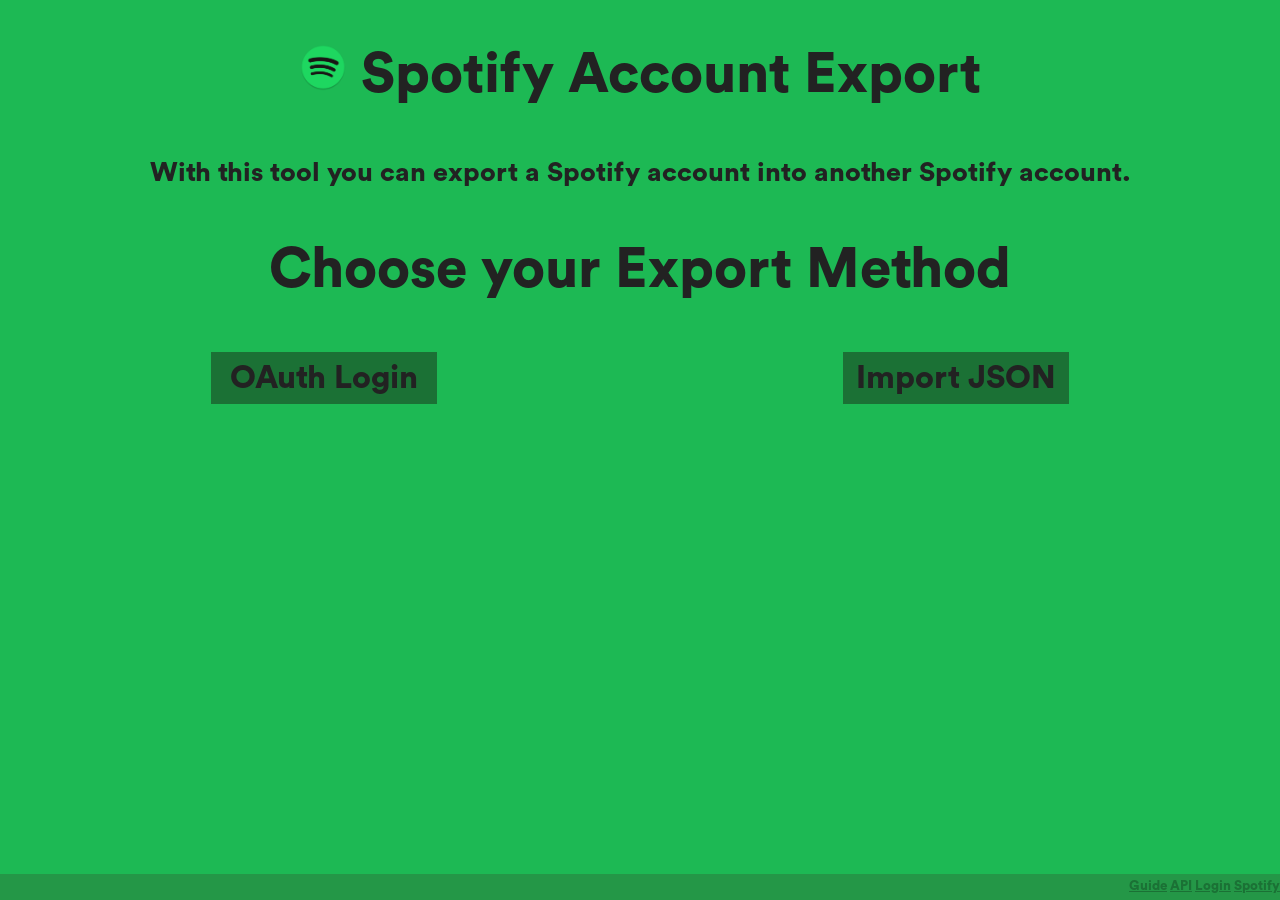
==== spotify/index.html @ 4a70bb80 "complete rework" ====
<html>
  <head>
    <title>Spotify Account Export</title>
    <script src="js/class/spotify-web-api.js"></script>
    <link rel="icon" type="image/png" href="img/icon.png" />
    <link rel="stylesheet" type="text/css" href="css/style.css">
    <base target="_blank">
  </head>

  <body>
    <!--<div id="header"></div>-->
    <div id="content">
      <div id="welcome">
        <table width="100%" cellspacing="16" cellpadding="16">
          <tbody>
            <tr>
              <td colspan="2"><img src="img/icon.png" width="48px"> Spotify Account Export</td>
            </tr>
            <tr>
              <td colspan="2" style="font-size: 20pt">
                With this tool you can export a Spotify account into another Spotify account.<br>
              </td>
            </tr>
            <tr>
              <td colspan="2">Choose your Export Method</td>
            </tr>
            <tr>
              <td><label class="upload" onclick="showPage(2, 1)">OAuth Login</label></td>
              <td><label class="upload" onclick="showPage(3, 1)">Import JSON</label></td>
            </tr>
          </tbody>
        </table>
      </div>

      <div id="oauthlogin">
        <table width="100%" cellspacing="16" cellpadding="0" style="font-size: 22pt;">
          <tbody>
            <tr>
              <td style="text-align:left" width="1%"><img class="back" onclick="showPage(1, 2)"></td>
              <td style="font-size: 34pt; color:#FFF; padding-right: 76px">OAuth Login</td>
            </tr>
            <tr><td colspan="2">1. <a href="https://accounts.spotify.com/login">Login</a> into your Spotify account.</td></tr>
            <tr><td colspan="2">2. Get OAuth Token by clicking <a href="https://developer.spotify.com/web-api/console/get-current-user/token?scope=user-read-private&scope=user-read-birthdate&scope=user-read-email&scope=playlist-read-private&scope=playlist-read-collaborative&scope=playlist-modify-public&scope=playlist-modify-private&scope=user-library-read&scope=user-library-modify&scope=user-follow-read&scope=user-follow-modify&scope=user-top-read&scope=user-read-playback-state&scope=user-read-recently-played&scope=user-read-currently-playing&scope=user-modify-playback-state">here</a> and copy it.</tr>
            <tr><td colspan="2">3. Paste the token into the field below and press <i>ENTER<i>.</tr>
            <tr><td colspan="2"><input type="text" id="p1_auth"><img class="search" id="p1_search"></td></tr>
            <tr>
              <td colspan="2">
                <div class="progress">
                  <div class="bar" id="p1_bar"></div>
                </div>
              </td>
            </tr>
          </tbody>
        </table>
      </div>

      <div id="loadinfos">
        <table width="100%" cellspacing="16" cellpadding="0" style="font-size: 14pt; text-align:left">
          <tbody>
            <tr>
              <td style="text-align:left" width="1%" rowspan="4"><img class="back" onclick="showPage(1, 4)"></td>
              <td style="font-size: 34pt; color:#FFF; text-align:right" colspan="2">Export this account</td>
            </tr>
            <tr>
              <td rowspan="3" style="text-align:right"><img id="p1_img" src="img/noimg.png" width="128px" height="128px"></td>
              <td id="p1_name" width="50%"></td>
            </tr>
            <tr><td id="p1_birth"></td></tr>
            <tr><td id="p1_email"></td></tr>
            <tr>
              <td colspan="3">
                <table width="100%" cellspacing="0" cellpadding="0" style="font-size: 16pt; background-color: #1aa64b">
                  <tbody>
                    <tr>
                      <td class="gb" width="25%">
                        <p><img id="main0" src="img/add.png" onclick="selectOption(this)" onmouseover="changeOver(this, 1)" onmouseout="changeOver(this, 0)" class="add"> Saved Songs</p>
                        <div style="border-left: 8px solid #1aa64b" class="bd" id="p1_songs"></div>
                        <p id="p1_totalsongs"></p>
                      </td>
                      <td class="gb" width="25%">
                        <p><img id="main1" src="img/add.png" onclick="selectOption(this)" onmouseover="changeOver(this, 1)" onmouseout="changeOver(this, 0)" class="add"> Saved Albums</p>
                        <div class="bd" id="p1_albums"></div>
                        <p id="p1_totalalbums"></p>
                      </td>
                      <td class="gb" width="25%">
                        <p><img id="main2" src="img/add.png" onclick="selectOption(this)" onmouseover="changeOver(this, 1)" onmouseout="changeOver(this, 0)" class="add"> Saved Artists</p>
                        <div class="bd" id="p1_artists"></div>
                        <p id="p1_totalartists"></p>
                      </td>
                      <td class="gb" width="25%">
                        <p><img id="main3" src="img/add.png" onclick="selectOption(this)" onmouseover="changeOver(this, 1)" onmouseout="changeOver(this, 0)" class="add"> Saved Playlists</p>
                        <div class="bd" id="p1_playlists"></div>
                        <p id="p1_totalplaylists"></p>
                      </td>
                    </tr>
                  </tbody>
                </table>
              </td>
            </tr>
            <tr>
              <td colspan="2" style="text-align:center"><label class="upload" onclick="exportJSON()"style="font-size:16pt">Export JSON</label></td>
              <td style="text-align:center"><label class="upload" onclick="showPage(5, 4)" style="font-size:16pt; width:300px">Export on Spotify account</label></td>
            </tr>
          </tbody>
        </table>
      </div>

      <div id="jsonupload">
        <table width="100%" cellspacing="16" cellpadding="0" style="font-size: 22pt; text-align:center">
          <tbody>
            <tr>
              <td style="text-align:left" width="1%"><img class="back" onclick="showPage(1, 3)"></td>
              <td style="font-size: 34pt; color:#FFF; padding-right: 35px">Import JSON</td>
            </tr>
            <tr><td colspan="2">Import the JSON file</tr>
            <tr><td colspan="2">of an account of Spotify.</tr>
            <tr>
              <td colspan="2">
                <iframe name="iframe" id="iframe" style="display:none"></iframe>
                <form target="iframe" method="post" enctype="multipart/form-data">
                  <label for="upload" class="upload" style="font-size:16pt"></label>
                  <input name="file" type="file" id="upload">
                </form>
              </td>
            </tr>
          </tbody>
        </table>
      </div>

      <div id="exportpage">
        <table width="100%" cellspacing="16" cellpadding="0" style="font-size: 22pt; text-align:center">
          <tbody>
            <tr>
              <td style="text-align:left" width="1%"><img class="back" onclick="showPage(4, 5)"></td>
              <td style="text-align:left" width="1%"><img class="home" onclick="showPage(1, 5)"></td>
              <td style="font-size: 34pt; color:#FFF; text-align:right" colspan="2">Export on this Spotify Account</td>
            </tr>
            <tr><td colspan="3">1. <a href="https://accounts.spotify.com/login">Login</a> into your Spotify account where you want the files to be exported.</td></tr>
            <tr><td colspan="3">2. Get OAuth Token by clicking <a href="https://developer.spotify.com/web-api/console/get-current-user/token?scope=user-read-private&scope=user-read-birthdate&scope=user-read-email&scope=playlist-read-private&scope=playlist-read-collaborative&scope=playlist-modify-public&scope=playlist-modify-private&scope=user-library-read&scope=user-library-modify&scope=user-follow-read&scope=user-follow-modify&scope=user-top-read&scope=user-read-playback-state&scope=user-read-recently-played&scope=user-read-currently-playing&scope=user-modify-playback-state">here</a> and copy it.</tr>
            <tr><td colspan="3">3. Paste the token into the field below and press <i>ENTER<i>.</tr>
            <tr><td colspan="3"><input type="text" id="p2_auth"><img class="search" id="p2_search"></td></tr>
            <tr>
              <td colspan="3">
                <table width="100%" cellspacing="16" cellpadding="0" id="p2_infos" style="font-size: 14pt; text-align:left">
                  <thead>
                    <tr><td style="font-size: 22pt; text-align:center" colspan="4">4. Press <i>SEND HERE</i> to initialize the exporting process.</tr>
                  </thead>
                  <tbody>
                    <tr>
                      <td style="text-align: right" rowspan="4"><img id="p2_img" src="img/noimg.png" width="128px" height="128px"></td>
                      <td width="100%">Send Infos to this Account</td>
                      <td rowspan="4" style="width:250px;">
                        <label id="convert" class="upload" style="width:250px; font-size: 16pt"></label>
                        <div id="p2_console" style="overflow-y: scroll; height:67px; width:100%; background-color:rgba(0,0,0,0.1)"></div>
                        <div class="progress">
                          <div class="bar" id="p2_bar"></div>
                        </div>
                      </td>
                    </tr>
                    <tr><td id="p2_name"></td></tr>
                    <tr><td id="p2_birth"></td></tr>
                    <tr><td id="p2_email"></td></tr>
                  </tbody>
                </table>
              </td>
            </tr>
          </tbody>
        </table>
      </div>
    </div>
    <div id="footer">
      <a href="https://github.com/sasopenna/spotify-account-export" class="dark">Guide</a>
      <a href="https://github.com/JMPerez/spotify-web-api-js" class="dark">API</a>
      <a href="https://accounts.spotify.com/login" class="dark">Login</a>
      <a href="https://spotify.com" class="dark">Spotify</a>
    </div>

    <script src="js/spotify.conf.js"></script>
    <script src="js/spotify.getsaved.js"></script>
    <script src="js/spotify.send.js"></script>
    <script src="js/bar.js"></script>
    <script src="js/pages.js"></script>
    <script src="js/array.js"></script>
    <script src="js/json.js"></script>
    <script src="js/window.js"></script>
    <script src="js/index.js"></script>
  </body>
</html>
---- spotify/css/style.css ----
body, html {
  font-family: Circular;
  background: #1db954;
  margin: 0;
  overflow: hidden;
}

@font-face {
  font-family: Circular;
  src: url("../fonts/circular.otf");
}

div {
  font-family: Circular;
  font-size: 32pt;
}

#welcome {
  /*id = 1*/
  padding-top: 10px;
  position: absolute;
  text-align: center;
  vertical-align: middle;
  top: 0;
  width: 100%;
  height: 100%;
  opacity: 0;
}

#oauthlogin {
  /*id = 2*/
  padding-top: 10px;
  text-align: center;
  position: absolute;
  top: 0;
  width: 100%;
  height: 100%;
  opacity: 0;
}

#jsonupload {
  /*id = 3*/
  padding-top: 10px;
  text-align: center;
  position: absolute;
  top: 0;
  width: 100%;
  height: 100%;
  opacity: 0;
}

#loadinfos {
  /*id = 4*/
  padding-top: 10px;
  text-align: center;
  position: absolute;
  top: 0;
  width: 100%;
  height: 100%;
  opacity: 0;
}

#exportpage {
  /*id = 5*/
  padding-top: 10px;
  text-align: center;
  position: absolute;
  top: 0;
  width: 100%;
  height: 100%;
  opacity: 0;
}

table {
  color: #222;
  font-size: 42pt;
  font-weight: bold;
  text-align: center;
}

td {
  vertical-align: top;
}

img {
  border-radius: 50%;
}

img.square {
  border-radius: 0%;
}

a {
  text-decoration: none;
  color: #FFF;
}

a:hover {
  text-decoration: none;
  color: #1db954;
  text-shadow: 0px 0px 20px rgba(0, 0, 0, 0.25);
}

.cc {
  font-size: 10pt;
  font-weight: normal;
}

.gg {
  color: rgba(255,255,255, 0.5);
}

.zz {
  padding-top: 10px;
  font-size: 9pt;
  text-align: left;
  padding-left: 5px;
  vertical-align: middle;
  padding-bottom: 10px;
  border-bottom: 1px solid #1db954;
  background-color: #191414;
}

div.bd {
  overflow-y: scroll;
  background: #191414;
  border-top: 8px solid #1aa64b;
  border-bottom: 8px solid #1aa64b;
}

::-webkit-scrollbar {
  width: 8px;
  background-color: #1aa64b;
  border: 0px;
}

::-webkit-scrollbar-track {
  -webkit-box-shadow: inset 0 0 0px rgba(0, 0, 0, 0.0);
}

::-webkit-scrollbar-thumb {
  background-color: #116f32;
  outline: 0;
}

.gb {
  padding-top: 20px;
  padding-bottom: 10px;
}

p {
  text-transform: capitalize;
}

input {
  font-family: Circular;
  outline: none;
  background: transparent;
  width: 300px;
  border: 0px;
  font-size: 18pt;
  color: #333;
  border-bottom: 1px solid #18642f;
}

input:hover, input:focus {
  border-bottom: 1px solid #249747;
}

#header {
  background-color: #191414;
  position: fixed;
  color: #FFF;
  top: 0;
  text-align: center;
  width: 100%;
  border-bottom: 8px solid #249747;
}

#footer {
  height: 18px;
  background-color: #249747;
  position: fixed;
  color: #FFF;
  bottom: 0;
  padding-top: 4px;
  padding-bottom: 4px;
  font-size: 10pt;
  text-align: right;
  width: 100%;
  z-index: 2;
}

.progress {
  width: 100%;
  background-color: transparent;
}

.bar {
  font-size: 12pt;
  width: 0%;
  height: 30px;
  line-height: 30px;
  vertical-align: middle;
  background-color: transparent;
  text-align: center;
  color: white;
  font-weight: bold;
}

div.bigname {
  width: 100%;
  height: 30px;
  font-weight: bold;
  background-color: #1db954;
  border-bottom: 8px solid #18642f;
}

a.dark {
  color: #1b7135;
  text-decoration: underline;
}

a.dark:hover {
  color: #124b23;
  cursor: pointer;
}

input[type="file"] {
  display: none;
}

.upload {
  text-align: center;
  width: 200px;
  background-color: #1b7135;
  border: 1px solid #1b7135;
  display: inline-block;
  padding: 6px 12px;
  font-size: 24pt;
  cursor: pointer;
}

.upload:hover {
  background-color: #1b7135;
  color: #FFF;
}

img.add {
  background-repeat: no-repeat;
  border-radius: 0%;
  width: 18px;
  height: 18px;
  cursor: pointer;
}

img.back {
  content: url("../img/back.png");
  background-repeat: no-repeat;
  border-radius: 0%;
  width: 24px;
  height: 24px;
  cursor: pointer;
}

img.home {
  content: url("../img/home.png");
  background-repeat: no-repeat;
  border-radius: 0%;
  width: 24px;
  height: 24px;
  cursor: pointer;
}

img.search {
  content: url("../img/search.png");
  background-repeat: no-repeat;
  border-radius: 0%;
  width: 24px;
  height: 24px;
  cursor: pointer;
}

img.searching {
  content: url("../img/searching.png");
  background-repeat: no-repeat;
  border-radius: 0%;
  width: 24px;
  height: 24px;
  -webkit-animation: spin 1s linear infinite;
  -moz-animation: spin 1s linear infinite;
  animation: spin 1s linear infinite;
  cursor: default;
}

@-moz-keyframes spin {
  100% {
    -moz-transform: rotate(360deg);
  }
}

@-webkit-keyframes spin {
  100% {
    -webkit-transform: rotate(360deg);
  }
}

@keyframes spin {
  100% {
    -webkit-transform: rotate(360deg);
    transform: rotate(360deg);
  }
}
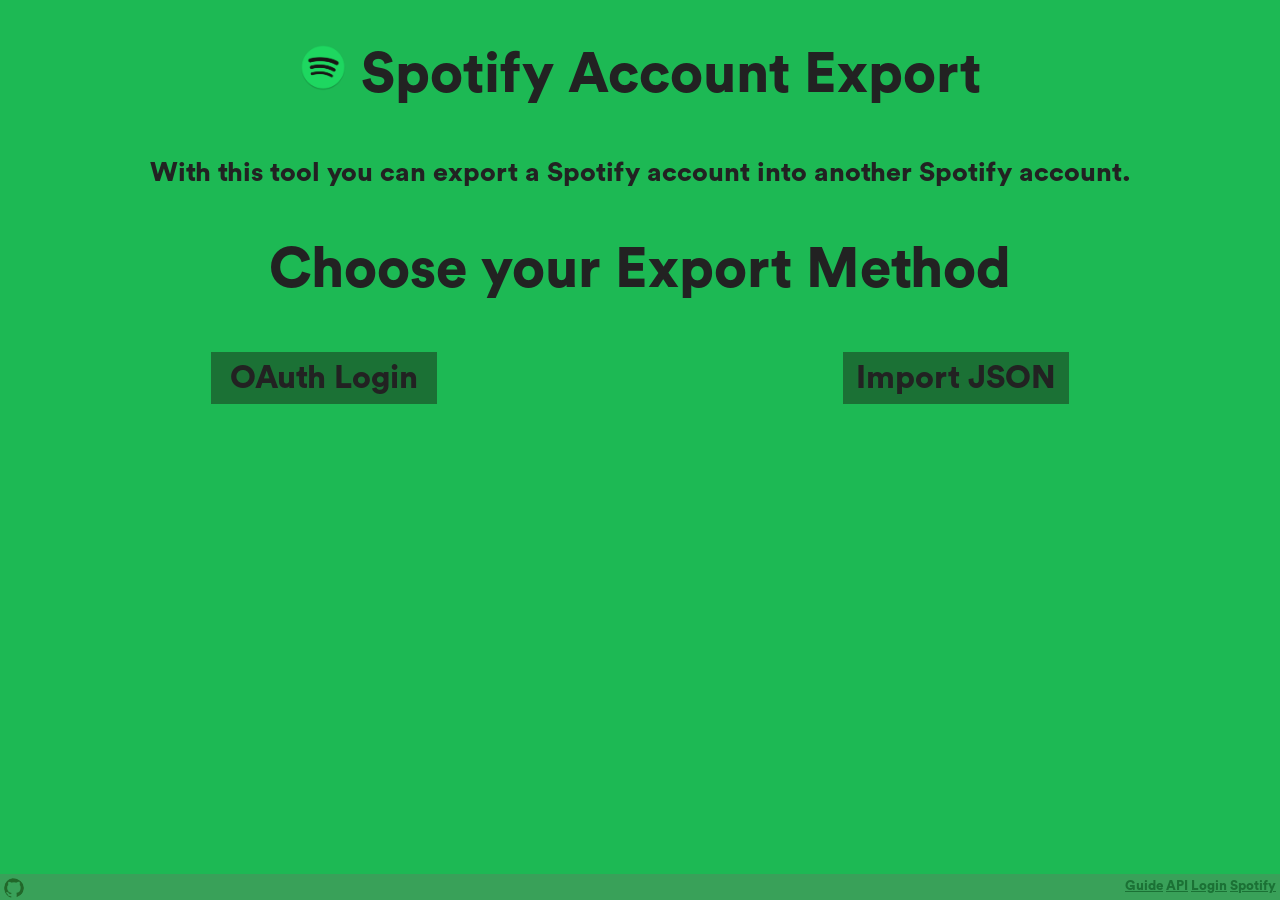
==== commit 4a17d7c5: "modified" ====
--- a/spotify/index.html
+++ b/spotify/index.html
@@ -25,9 +25,18 @@
               <td colspan="2">Choose your Export Method</td>
             </tr>
             <tr>
-              <td><label class="upload" onclick="showPage(2, 1)">OAuth Login</label></td>
-              <td><label class="upload" onclick="showPage(3, 1)">Import JSON</label></td>
-            </tr>
+              <td>
+                <label class="upload" onclick="showPage(2, 1)" onmouseleave="changeMsg('export_msg','')" onmouseover="changeMsg('export_msg', 'Choose this if you want to export infos with OAuth method.<br>This is more secure because the informations are updated.')">
+                  OAuth Login
+                </label>
+              </td>
+              <td>
+                <label class="upload" onclick="showPage(3, 1)" onmouseleave="changeMsg('export_msg','')" onmouseover="changeMsg('export_msg', 'Choose this if you want to export infos with JSON method.<br>This is less secure because the informations can be old.<br>You <u>MUST</u> have a JSON file previously exported.')">
+                  Import JSON
+                </label>
+              </td>
+            </tr>
+            <tr><td colspan="2" style="font-size: 20pt" id="export_msg"></td></tr>
           </tbody>
         </table>
       </div>
@@ -135,7 +144,7 @@
               <td style="text-align:left" width="1%"><img class="home" onclick="showPage(1, 5)"></td>
               <td style="font-size: 34pt; color:#FFF; text-align:right" colspan="2">Export on this Spotify Account</td>
             </tr>
-            <tr><td colspan="3">1. <a href="https://accounts.spotify.com/login">Login</a> into your Spotify account where you want the files to be exported.</td></tr>
+            <tr><td colspan="3">1. <a href="https://accounts.spotify.com/login">Login</a> into the Spotify account where you want the files to be exported.</td></tr>
             <tr><td colspan="3">2. Get OAuth Token by clicking <a href="https://developer.spotify.com/web-api/console/get-current-user/token?scope=user-read-private&scope=user-read-birthdate&scope=user-read-email&scope=playlist-read-private&scope=playlist-read-collaborative&scope=playlist-modify-public&scope=playlist-modify-private&scope=user-library-read&scope=user-library-modify&scope=user-follow-read&scope=user-follow-modify&scope=user-top-read&scope=user-read-playback-state&scope=user-read-recently-played&scope=user-read-currently-playing&scope=user-modify-playback-state">here</a> and copy it.</tr>
             <tr><td colspan="3">3. Paste the token into the field below and press <i>ENTER<i>.</tr>
             <tr><td colspan="3"><input type="text" id="p2_auth"><img class="search" id="p2_search"></td></tr>
@@ -169,20 +178,28 @@
       </div>
     </div>
     <div id="footer">
-      <a href="https://github.com/sasopenna/spotify-account-export" class="dark">Guide</a>
-      <a href="https://github.com/JMPerez/spotify-web-api-js" class="dark">API</a>
-      <a href="https://accounts.spotify.com/login" class="dark">Login</a>
-      <a href="https://spotify.com" class="dark">Spotify</a>
+      <span style="display:inline-flex; float:left">
+        <a href="http://github.com/sasopenna/spotify-account-export"><img class="github"></a>
+        <div class="morbid">Salvatore Penna</div>
+      </span>
+
+      <span style="float:right; padding-right: 4px;">
+        <a href="https://github.com/sasopenna/spotify-account-export" class="dark">Guide</a>
+        <a href="https://github.com/JMPerez/spotify-web-api-js" class="dark">API</a>
+        <a href="https://accounts.spotify.com/login" class="dark">Login</a>
+        <a href="https://spotify.com" class="dark">Spotify</a>
+      </span>
     </div>
 
     <script src="js/spotify.conf.js"></script>
     <script src="js/spotify.getsaved.js"></script>
     <script src="js/spotify.send.js"></script>
+
+    <script src="js/window.js"></script>
     <script src="js/bar.js"></script>
     <script src="js/pages.js"></script>
     <script src="js/array.js"></script>
     <script src="js/json.js"></script>
-    <script src="js/window.js"></script>
     <script src="js/index.js"></script>
   </body>
 </html>
--- a/spotify/css/style.css
+++ b/spotify/css/style.css
@@ -17,6 +17,8 @@
 
 #welcome {
   /*id = 1*/
+  overflow: auto;
+  padding-right: 15px;
   padding-top: 10px;
   position: absolute;
   text-align: center;
@@ -29,6 +31,8 @@
 
 #oauthlogin {
   /*id = 2*/
+  overflow: auto;
+  padding-right: 15px;
   padding-top: 10px;
   text-align: center;
   position: absolute;
@@ -40,6 +44,8 @@
 
 #jsonupload {
   /*id = 3*/
+  overflow: auto;
+  padding-right: 15px;
   padding-top: 10px;
   text-align: center;
   position: absolute;
@@ -51,6 +57,8 @@
 
 #loadinfos {
   /*id = 4*/
+  overflow: auto;
+  padding-right: 15px;
   padding-top: 10px;
   text-align: center;
   position: absolute;
@@ -62,6 +70,8 @@
 
 #exportpage {
   /*id = 5*/
+  overflow: auto;
+  padding-right: 15px;
   padding-top: 10px;
   text-align: center;
   position: absolute;
@@ -176,10 +186,9 @@
   width: 100%;
   border-bottom: 8px solid #249747;
 }
-
 #footer {
   height: 18px;
-  background-color: #249747;
+  background-color: #39a159;
   position: fixed;
   color: #FFF;
   bottom: 0;
@@ -293,6 +302,36 @@
   cursor: default;
 }
 
+img.github {
+  content: url("../img/github.png");
+  background-repeat: no-repeat;
+  padding-left: 4px;
+  width: 20px;
+  height: 20px;
+  cursor: pointer;
+  -webkit-transition: -webkit-transform .8s ease-in-out;
+  transition: transform .8s ease-in-out;
+}
+img.github:hover {
+  -webkit-transform: rotate(360deg);
+  transform: rotate(360deg);
+}
+
+.morbid {
+  width: auto;
+  max-width: 0%;
+  white-space: nowrap;
+  overflow: hidden;
+  transition: max-width 1s linear;
+  padding-top: 4px;
+  padding-left: 3px;
+  font-size: 8pt;
+}
+
+a:hover + .morbid {
+  max-width: 100%;
+}
+
 @-moz-keyframes spin {
   100% {
     -moz-transform: rotate(360deg);
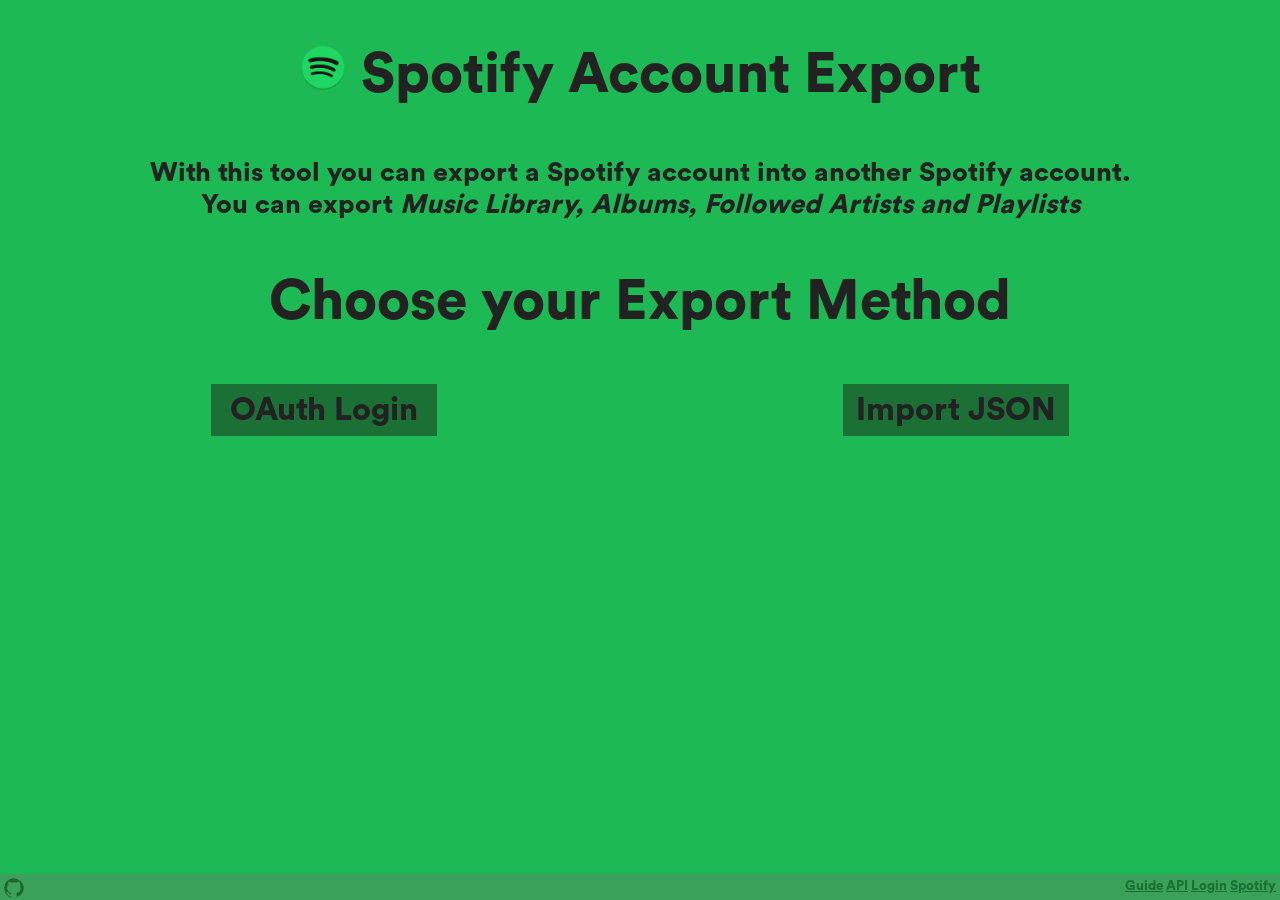
==== commit 75b8445e: "wel msg" ====
--- a/spotify/index.html
+++ b/spotify/index.html
@@ -19,6 +19,7 @@
             <tr>
               <td colspan="2" style="font-size: 20pt">
                 With this tool you can export a Spotify account into another Spotify account.<br>
+                You can export <i>Music Library, Albums, Followed Artists and Playlists</i>
               </td>
             </tr>
             <tr>
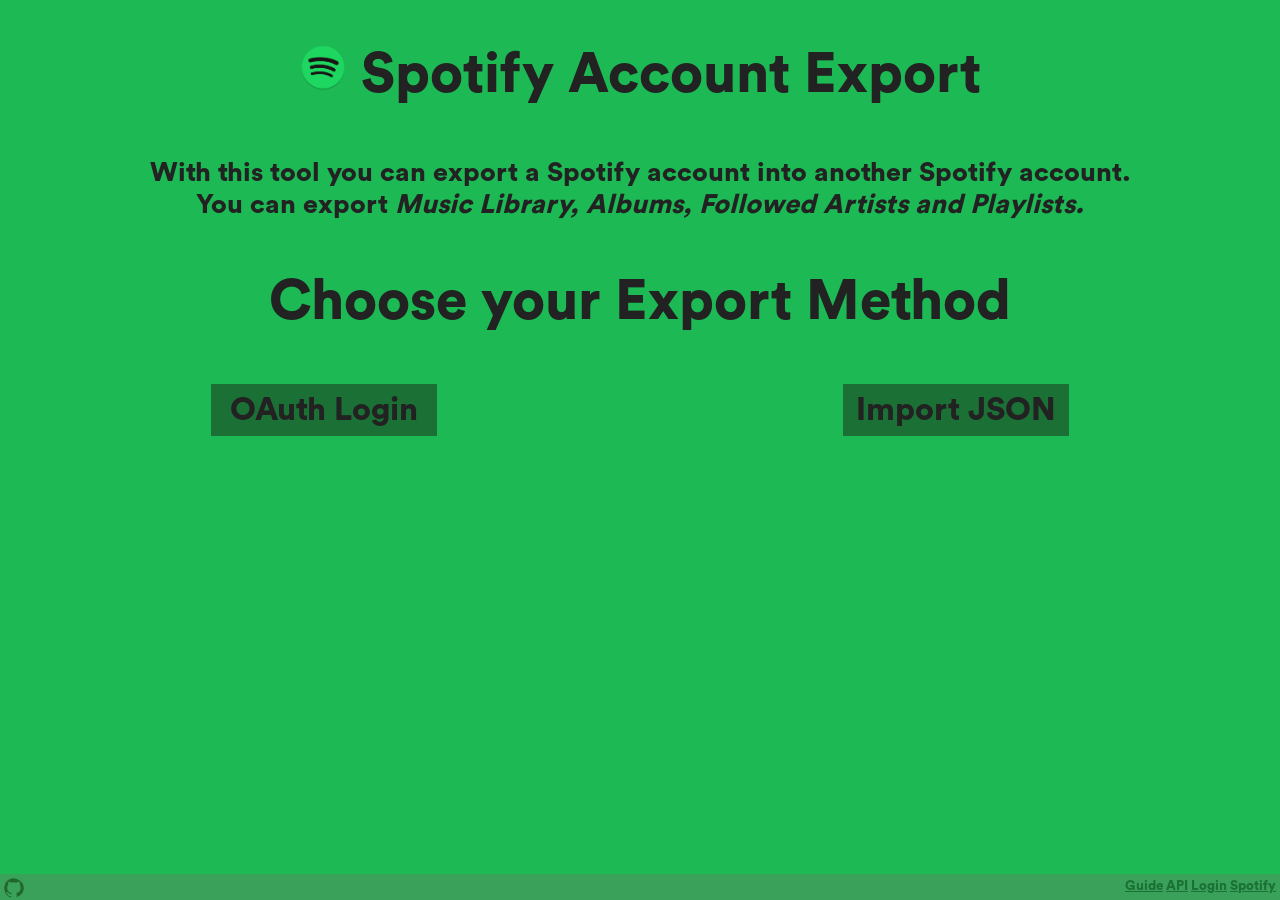
==== commit 8875e6fe: "wel msg" ====
--- a/spotify/index.html
+++ b/spotify/index.html
@@ -19,7 +19,7 @@
             <tr>
               <td colspan="2" style="font-size: 20pt">
                 With this tool you can export a Spotify account into another Spotify account.<br>
-                You can export <i>Music Library, Albums, Followed Artists and Playlists</i>
+                You can export <i>Music Library, Albums, Followed Artists and Playlists.</i>
               </td>
             </tr>
             <tr>
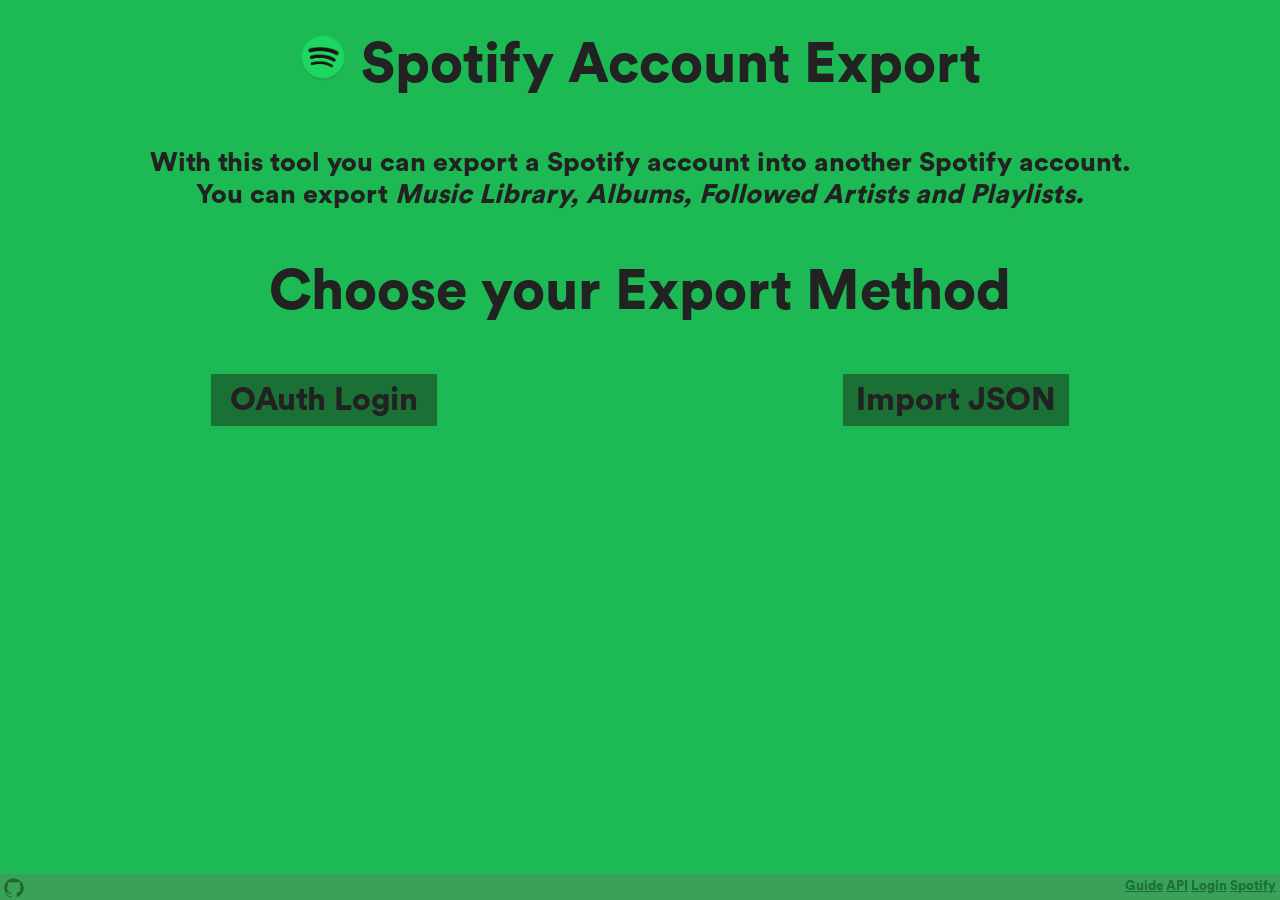
==== commit 18c9039f: "little fixes" ====
--- a/spotify/index.html
+++ b/spotify/index.html
@@ -9,174 +9,172 @@
 
   <body>
     <!--<div id="header"></div>-->
-    <div id="content">
-      <div id="welcome">
-        <table width="100%" cellspacing="16" cellpadding="16">
-          <tbody>
-            <tr>
-              <td colspan="2"><img src="img/icon.png" width="48px"> Spotify Account Export</td>
-            </tr>
-            <tr>
-              <td colspan="2" style="font-size: 20pt">
-                With this tool you can export a Spotify account into another Spotify account.<br>
-                You can export <i>Music Library, Albums, Followed Artists and Playlists.</i>
-              </td>
-            </tr>
-            <tr>
-              <td colspan="2">Choose your Export Method</td>
-            </tr>
-            <tr>
-              <td>
-                <label class="upload" onclick="showPage(2, 1)" onmouseleave="changeMsg('export_msg','')" onmouseover="changeMsg('export_msg', 'Choose this if you want to export infos with OAuth method.<br>This is more secure because the informations are updated.')">
-                  OAuth Login
-                </label>
-              </td>
-              <td>
-                <label class="upload" onclick="showPage(3, 1)" onmouseleave="changeMsg('export_msg','')" onmouseover="changeMsg('export_msg', 'Choose this if you want to export infos with JSON method.<br>This is less secure because the informations can be old.<br>You <u>MUST</u> have a JSON file previously exported.')">
-                  Import JSON
-                </label>
-              </td>
-            </tr>
-            <tr><td colspan="2" style="font-size: 20pt" id="export_msg"></td></tr>
-          </tbody>
-        </table>
-      </div>
-
-      <div id="oauthlogin">
-        <table width="100%" cellspacing="16" cellpadding="0" style="font-size: 22pt;">
-          <tbody>
-            <tr>
-              <td style="text-align:left" width="1%"><img class="back" onclick="showPage(1, 2)"></td>
-              <td style="font-size: 34pt; color:#FFF; padding-right: 76px">OAuth Login</td>
-            </tr>
-            <tr><td colspan="2">1. <a href="https://accounts.spotify.com/login">Login</a> into your Spotify account.</td></tr>
-            <tr><td colspan="2">2. Get OAuth Token by clicking <a href="https://developer.spotify.com/web-api/console/get-current-user/token?scope=user-read-private&scope=user-read-birthdate&scope=user-read-email&scope=playlist-read-private&scope=playlist-read-collaborative&scope=playlist-modify-public&scope=playlist-modify-private&scope=user-library-read&scope=user-library-modify&scope=user-follow-read&scope=user-follow-modify&scope=user-top-read&scope=user-read-playback-state&scope=user-read-recently-played&scope=user-read-currently-playing&scope=user-modify-playback-state">here</a> and copy it.</tr>
-            <tr><td colspan="2">3. Paste the token into the field below and press <i>ENTER<i>.</tr>
-            <tr><td colspan="2"><input type="text" id="p1_auth"><img class="search" id="p1_search"></td></tr>
-            <tr>
-              <td colspan="2">
-                <div class="progress">
-                  <div class="bar" id="p1_bar"></div>
-                </div>
-              </td>
-            </tr>
-          </tbody>
-        </table>
-      </div>
-
-      <div id="loadinfos">
-        <table width="100%" cellspacing="16" cellpadding="0" style="font-size: 14pt; text-align:left">
-          <tbody>
-            <tr>
-              <td style="text-align:left" width="1%" rowspan="4"><img class="back" onclick="showPage(1, 4)"></td>
-              <td style="font-size: 34pt; color:#FFF; text-align:right" colspan="2">Export this account</td>
-            </tr>
-            <tr>
-              <td rowspan="3" style="text-align:right"><img id="p1_img" src="img/noimg.png" width="128px" height="128px"></td>
-              <td id="p1_name" width="50%"></td>
-            </tr>
-            <tr><td id="p1_birth"></td></tr>
-            <tr><td id="p1_email"></td></tr>
-            <tr>
-              <td colspan="3">
-                <table width="100%" cellspacing="0" cellpadding="0" style="font-size: 16pt; background-color: #1aa64b">
-                  <tbody>
-                    <tr>
-                      <td class="gb" width="25%">
-                        <p><img id="main0" src="img/add.png" onclick="selectOption(this)" onmouseover="changeOver(this, 1)" onmouseout="changeOver(this, 0)" class="add"> Saved Songs</p>
-                        <div style="border-left: 8px solid #1aa64b" class="bd" id="p1_songs"></div>
-                        <p id="p1_totalsongs"></p>
-                      </td>
-                      <td class="gb" width="25%">
-                        <p><img id="main1" src="img/add.png" onclick="selectOption(this)" onmouseover="changeOver(this, 1)" onmouseout="changeOver(this, 0)" class="add"> Saved Albums</p>
-                        <div class="bd" id="p1_albums"></div>
-                        <p id="p1_totalalbums"></p>
-                      </td>
-                      <td class="gb" width="25%">
-                        <p><img id="main2" src="img/add.png" onclick="selectOption(this)" onmouseover="changeOver(this, 1)" onmouseout="changeOver(this, 0)" class="add"> Saved Artists</p>
-                        <div class="bd" id="p1_artists"></div>
-                        <p id="p1_totalartists"></p>
-                      </td>
-                      <td class="gb" width="25%">
-                        <p><img id="main3" src="img/add.png" onclick="selectOption(this)" onmouseover="changeOver(this, 1)" onmouseout="changeOver(this, 0)" class="add"> Saved Playlists</p>
-                        <div class="bd" id="p1_playlists"></div>
-                        <p id="p1_totalplaylists"></p>
-                      </td>
-                    </tr>
-                  </tbody>
-                </table>
-              </td>
-            </tr>
-            <tr>
-              <td colspan="2" style="text-align:center"><label class="upload" onclick="exportJSON()"style="font-size:16pt">Export JSON</label></td>
-              <td style="text-align:center"><label class="upload" onclick="showPage(5, 4)" style="font-size:16pt; width:300px">Export on Spotify account</label></td>
-            </tr>
-          </tbody>
-        </table>
-      </div>
-
-      <div id="jsonupload">
-        <table width="100%" cellspacing="16" cellpadding="0" style="font-size: 22pt; text-align:center">
-          <tbody>
-            <tr>
-              <td style="text-align:left" width="1%"><img class="back" onclick="showPage(1, 3)"></td>
-              <td style="font-size: 34pt; color:#FFF; padding-right: 35px">Import JSON</td>
-            </tr>
-            <tr><td colspan="2">Import the JSON file</tr>
-            <tr><td colspan="2">of an account of Spotify.</tr>
-            <tr>
-              <td colspan="2">
-                <iframe name="iframe" id="iframe" style="display:none"></iframe>
-                <form target="iframe" method="post" enctype="multipart/form-data">
-                  <label for="upload" class="upload" style="font-size:16pt"></label>
-                  <input name="file" type="file" id="upload">
-                </form>
-              </td>
-            </tr>
-          </tbody>
-        </table>
-      </div>
-
-      <div id="exportpage">
-        <table width="100%" cellspacing="16" cellpadding="0" style="font-size: 22pt; text-align:center">
-          <tbody>
-            <tr>
-              <td style="text-align:left" width="1%"><img class="back" onclick="showPage(4, 5)"></td>
-              <td style="text-align:left" width="1%"><img class="home" onclick="showPage(1, 5)"></td>
-              <td style="font-size: 34pt; color:#FFF; text-align:right" colspan="2">Export on this Spotify Account</td>
-            </tr>
-            <tr><td colspan="3">1. <a href="https://accounts.spotify.com/login">Login</a> into the Spotify account where you want the files to be exported.</td></tr>
-            <tr><td colspan="3">2. Get OAuth Token by clicking <a href="https://developer.spotify.com/web-api/console/get-current-user/token?scope=user-read-private&scope=user-read-birthdate&scope=user-read-email&scope=playlist-read-private&scope=playlist-read-collaborative&scope=playlist-modify-public&scope=playlist-modify-private&scope=user-library-read&scope=user-library-modify&scope=user-follow-read&scope=user-follow-modify&scope=user-top-read&scope=user-read-playback-state&scope=user-read-recently-played&scope=user-read-currently-playing&scope=user-modify-playback-state">here</a> and copy it.</tr>
-            <tr><td colspan="3">3. Paste the token into the field below and press <i>ENTER<i>.</tr>
-            <tr><td colspan="3"><input type="text" id="p2_auth"><img class="search" id="p2_search"></td></tr>
-            <tr>
-              <td colspan="3">
-                <table width="100%" cellspacing="16" cellpadding="0" id="p2_infos" style="font-size: 14pt; text-align:left">
-                  <thead>
-                    <tr><td style="font-size: 22pt; text-align:center" colspan="4">4. Press <i>SEND HERE</i> to initialize the exporting process.</tr>
-                  </thead>
-                  <tbody>
-                    <tr>
-                      <td style="text-align: right" rowspan="4"><img id="p2_img" src="img/noimg.png" width="128px" height="128px"></td>
-                      <td width="100%">Send Infos to this Account</td>
-                      <td rowspan="4" style="width:250px;">
-                        <label id="convert" class="upload" style="width:250px; font-size: 16pt"></label>
-                        <div id="p2_console" style="overflow-y: scroll; height:67px; width:100%; background-color:rgba(0,0,0,0.1)"></div>
-                        <div class="progress">
-                          <div class="bar" id="p2_bar"></div>
-                        </div>
-                      </td>
-                    </tr>
-                    <tr><td id="p2_name"></td></tr>
-                    <tr><td id="p2_birth"></td></tr>
-                    <tr><td id="p2_email"></td></tr>
-                  </tbody>
-                </table>
-              </td>
-            </tr>
-          </tbody>
-        </table>
-      </div>
+    <div id="welcome" class="page_config">
+      <table width="100%" cellspacing="16" cellpadding="16">
+        <tbody>
+          <tr><td colspan="2"><img src="img/icon.png" width="48px"> Spotify Account Export</td></tr>
+          <tr>
+            <td colspan="2" style="font-size: 20pt">
+              With this tool you can export a Spotify account into another Spotify account.<br>
+              You can export <i>Music Library, Albums, Followed Artists and Playlists.</i>
+            </td>
+          </tr>
+          <tr><td colspan="2">Choose your Export Method</td></tr>
+          <tr>
+            <td>
+              <label class="upload" onclick="showPage(2)" onmouseleave="changeMsg('export_msg','')" onmouseover="changeMsg('export_msg', 'Choose this if you want to export infos with OAuth method.<br>This is more secure because the informations are updated.')">
+                OAuth Login
+              </label>
+            </td>
+            <td>
+              <label class="upload" onclick="showPage(3)" onmouseleave="changeMsg('export_msg','')" onmouseover="changeMsg('export_msg', 'Choose this if you want to export infos with JSON method.<br>This is less secure because the informations can be old.<br>You <u>MUST</u> have a JSON file previously exported.')">
+                Import JSON
+              </label>
+            </td>
+          </tr>
+          <tr><td colspan="2" style="font-size: 20pt" id="export_msg"></td></tr>
+        </tbody>
+      </table>
+    </div>
+
+    <div id="oauthlogin" class="page_config">
+      <table width="100%" cellspacing="16" cellpadding="0" style="font-size: 22pt;">
+        <tbody>
+          <tr>
+            <td style="text-align:left" width="1%"><img class="back" onclick="goBack()"></td>
+            <td style="font-size: 34pt; color:#FFF; padding-right: 76px">OAuth Login</td>
+          </tr>
+          <tr><td colspan="2">1. <a href="https://accounts.spotify.com/login">Login</a> into your Spotify account.</td></tr>
+          <tr><td colspan="2">2. Get OAuth Token by clicking <a href="https://developer.spotify.com/web-api/console/get-current-user/token?scope=user-read-private&scope=user-read-birthdate&scope=user-read-email&scope=playlist-read-private&scope=playlist-read-collaborative&scope=playlist-modify-public&scope=playlist-modify-private&scope=user-library-read&scope=user-library-modify&scope=user-follow-read&scope=user-follow-modify&scope=user-top-read&scope=user-read-playback-state&scope=user-read-recently-played&scope=user-read-currently-playing&scope=user-modify-playback-state">here</a> and copy it.</tr>
+          <tr><td colspan="2">3. Paste the token into the field below and press <i>ENTER<i>.</tr>
+          <tr><td colspan="2"><input type="text" id="p1_auth"><img class="search" id="p1_search"></td></tr>
+          <tr>
+            <td colspan="2">
+              <div class="progress">
+                <div class="bar" id="p1_bar"></div>
+              </div>
+            </td>
+          </tr>
+        </tbody>
+      </table>
+    </div>
+
+    <div id="jsonupload" class="page_config">
+      <table width="100%" cellspacing="16" cellpadding="0" style="font-size: 22pt; text-align:center">
+        <tbody>
+          <tr>
+            <td style="text-align:left" width="1%"><img class="back" onclick="goBack()"></td>
+            <td style="font-size: 34pt; color:#FFF; padding-right: 35px">Import JSON</td>
+          </tr>
+          <tr><td colspan="2">Import the JSON file</tr>
+          <tr><td colspan="2">of an account of Spotify.</tr>
+          <tr>
+            <td colspan="2">
+              <iframe name="iframe" id="iframe" style="display:none"></iframe>
+              <form target="iframe" method="post" enctype="multipart/form-data">
+                <label for="upload" class="upload" style="font-size:16pt"></label>
+                <input name="file" type="file" id="upload">
+              </form>
+            </td>
+          </tr>
+        </tbody>
+      </table>
+    </div>
+
+    <div id="loadinfos" class="page_config">
+      <table width="100%" cellspacing="16" cellpadding="0" style="font-size: 14pt; text-align:left">
+        <tbody>
+          <tr>
+            <td style="text-align:left" width="1%" rowspan="4"><img class="back" onclick="goBack()"></td>
+            <td style="font-size: 34pt; color:#FFF; text-align:right" colspan="2">Export this account</td>
+          </tr>
+          <tr>
+            <td rowspan="3" style="text-align:right"><img id="p1_img" src="img/noimg.png" width="128px" height="128px"></td>
+            <td id="p1_name" width="50%"></td>
+          </tr>
+          <tr><td id="p1_birth"></td></tr>
+          <tr><td id="p1_email"></td></tr>
+          <tr>
+            <td colspan="3">
+              <table width="100%" cellspacing="0" cellpadding="0" style="font-size: 16pt; background-color: #1aa64b">
+                <tbody>
+                  <tr>
+                    <td class="gb" width="25%">
+                      <p><img id="main0" src="img/add.png" onclick="selectOption(this)" onmouseover="changeOver(this, 1)" onmouseout="changeOver(this, 0)" class="add"> Saved Songs</p>
+                      <div style="border-left: 8px solid #1aa64b" class="bd" id="p1_songs"></div>
+                      <p id="p1_totalsongs"></p>
+                    </td>
+                    <td class="gb" width="25%">
+                      <p><img id="main1" src="img/add.png" onclick="selectOption(this)" onmouseover="changeOver(this, 1)" onmouseout="changeOver(this, 0)" class="add"> Saved Albums</p>
+                      <div class="bd" id="p1_albums"></div>
+                      <p id="p1_totalalbums"></p>
+                    </td>
+                    <td class="gb" width="25%">
+                      <p><img id="main2" src="img/add.png" onclick="selectOption(this)" onmouseover="changeOver(this, 1)" onmouseout="changeOver(this, 0)" class="add"> Saved Artists</p>
+                      <div class="bd" id="p1_artists"></div>
+                      <p id="p1_totalartists"></p>
+                    </td>
+                    <td class="gb" width="25%">
+                      <p><img id="main3" src="img/add.png" onclick="selectOption(this)" onmouseover="changeOver(this, 1)" onmouseout="changeOver(this, 0)" class="add"> Saved Playlists</p>
+                      <div class="bd" id="p1_playlists"></div>
+                      <p id="p1_totalplaylists"></p>
+                    </td>
+                  </tr>
+                </tbody>
+              </table>
+            </td>
+          </tr>
+          <tr>
+            <td colspan="2" style="text-align:center"><label class="upload" onclick="exportJSON()"style="font-size:16pt">Export JSON</label></td>
+            <td style="text-align:center"><label class="upload" onclick="showPage(5)" style="font-size:16pt; width:300px">Export on Spotify account</label></td>
+          </tr>
+        </tbody>
+      </table>
+    </div>
+
+    <div id="exportpage" class="page_config">
+      <table width="100%" cellspacing="16" cellpadding="0" style="font-size: 22pt; text-align:center">
+        <tbody>
+          <tr>
+            <td style="text-align:left" width="1%"><img class="back" onclick="goBack()"></td>
+            <td style="text-align:left" width="1%"><img class="home" onclick="showPage(1)"></td>
+            <td style="font-size: 34pt; color:#FFF; text-align:right" colspan="2">Export on this Spotify Account</td>
+          </tr>
+          <tr><td colspan="3">1. <a href="https://accounts.spotify.com/login">Login</a> into the Spotify account where you want the files to be exported.</td></tr>
+          <tr><td colspan="3">2. Get OAuth Token by clicking <a href="https://developer.spotify.com/web-api/console/get-current-user/token?scope=user-read-private&scope=user-read-birthdate&scope=user-read-email&scope=playlist-read-private&scope=playlist-read-collaborative&scope=playlist-modify-public&scope=playlist-modify-private&scope=user-library-read&scope=user-library-modify&scope=user-follow-read&scope=user-follow-modify&scope=user-top-read&scope=user-read-playback-state&scope=user-read-recently-played&scope=user-read-currently-playing&scope=user-modify-playback-state">here</a> and copy it.</tr>
+          <tr><td colspan="3">3. Paste the token into the field below and press <i>ENTER<i>.</tr>
+          <tr><td colspan="3"><input type="text" id="p2_auth"><img class="search" id="p2_search"></td></tr>
+          <tr>
+            <td colspan="3">
+              <table width="100%" cellspacing="16" cellpadding="0" id="p2_infos" style="font-size: 14pt; text-align:left">
+                <thead>
+                  <tr><td style="font-size: 22pt; text-align:center" colspan="4">4. Press <i>SEND HERE</i> to initialize the exporting process.</tr>
+                </thead>
+                <tbody>
+                  <tr>
+                    <td style="text-align: right" rowspan="4"><img id="p2_img" src="img/noimg.png" width="128px" height="128px"></td>
+                    <td width="100%">Send Infos to this Account</td>
+                    <td rowspan="4" style="width:250px;">
+                      <label id="convert" class="upload" style="width:250px; font-size: 16pt"></label>
+                      <div id="p2_console" style="overflow-y: scroll; height:67px; width:100%; background-color:rgba(0,0,0,0.1)"></div>
+                    </td>
+                  </tr>
+                  <tr><td id="p2_name"></td></tr>
+                  <tr><td id="p2_birth"></td></tr>
+                  <tr><td id="p2_email"></td></tr>
+                </tbody>
+              </table>
+            </td>
+          </tr>
+          <tr>
+            <td colspan="3">
+              <div class="progress">
+                <div class="bar" id="p2_bar"></div>
+              </div>
+            </td>
+          </tr>
+        </tbody>
+      </table>
     </div>
     <div id="footer">
       <span style="display:inline-flex; float:left">
--- a/spotify/css/style.css
+++ b/spotify/css/style.css
@@ -15,67 +15,16 @@
   font-size: 32pt;
 }
 
-#welcome {
-  /*id = 1*/
+div.page_config {
   overflow: auto;
-  padding-right: 15px;
-  padding-top: 10px;
   position: absolute;
   text-align: center;
   vertical-align: middle;
-  top: 0;
-  width: 100%;
-  height: 100%;
-  opacity: 0;
-}
-
-#oauthlogin {
-  /*id = 2*/
-  overflow: auto;
-  padding-right: 15px;
-  padding-top: 10px;
-  text-align: center;
-  position: absolute;
-  top: 0;
-  width: 100%;
-  height: 100%;
-  opacity: 0;
-}
-
-#jsonupload {
-  /*id = 3*/
-  overflow: auto;
-  padding-right: 15px;
-  padding-top: 10px;
-  text-align: center;
-  position: absolute;
-  top: 0;
-  width: 100%;
-  height: 100%;
-  opacity: 0;
-}
-
-#loadinfos {
-  /*id = 4*/
-  overflow: auto;
-  padding-right: 15px;
-  padding-top: 10px;
-  text-align: center;
-  position: absolute;
-  top: 0;
-  width: 100%;
-  height: 100%;
-  opacity: 0;
-}
-
-#exportpage {
-  /*id = 5*/
-  overflow: auto;
-  padding-right: 15px;
-  padding-top: 10px;
-  text-align: center;
-  position: absolute;
-  top: 0;
+  /*top: 15px;*/
+  top: 0px;
+  bottom: 15px;
+  left: 0px;
+  right: 0px;
   width: 100%;
   height: 100%;
   opacity: 0;
@@ -322,7 +271,7 @@
   max-width: 0%;
   white-space: nowrap;
   overflow: hidden;
-  transition: max-width 1s linear;
+  transition: max-width 0.75s linear;
   padding-top: 4px;
   padding-left: 3px;
   font-size: 8pt;
